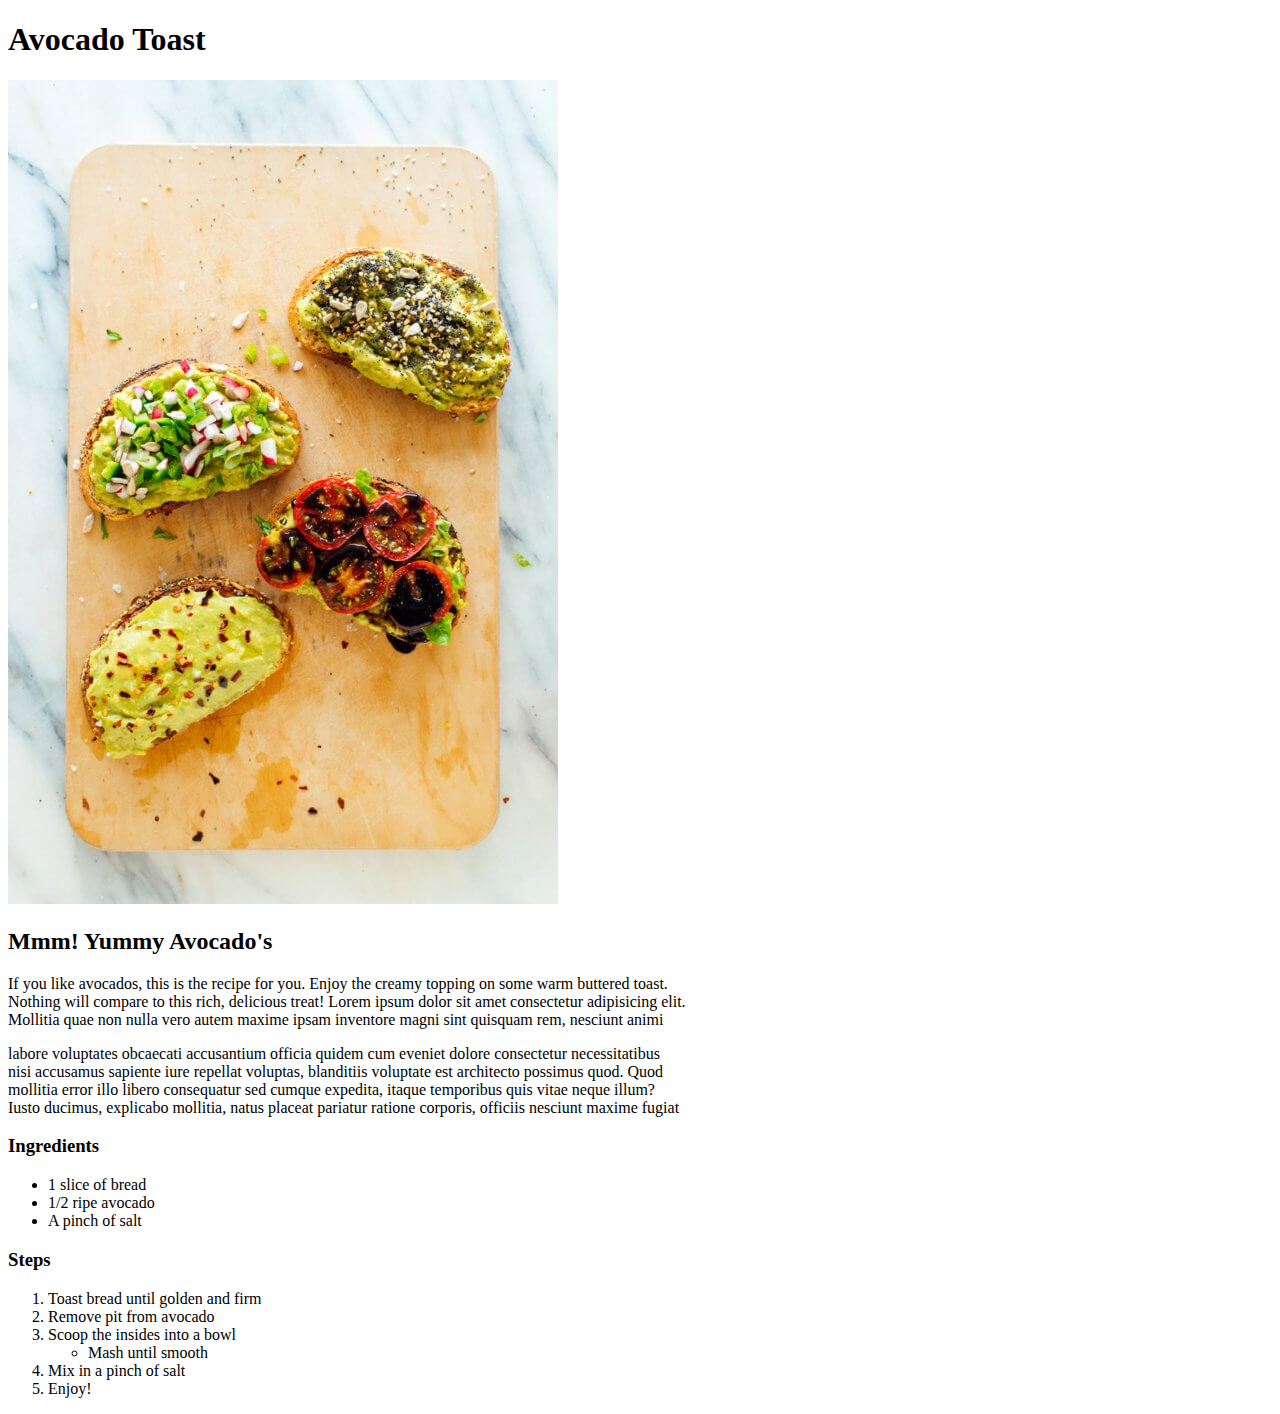
==== recipes/avocado-toast.html @ 00a59b92 "Pushing all files to git" ====
<!DOCTYPE html>
<html lang="en">
<head>
    <meta charset="UTF-8">
    <meta http-equiv="X-UA-Compatible" content="IE=edge">
    <meta name="viewport" content="width=device-width, initial-scale=1.0">
    <title>Avocado Toast!</title>
</head>
<body>
    <h1>Avocado Toast</h1>
    <img src="/images/avocado-toast.jpg">
    <h2>Mmm! Yummy Avocado's</h2>
    <p>If you like avocados, this is the recipe for you. Enjoy the creamy topping on 
        some warm buttered toast.<br> Nothing will compare to this rich, delicious treat!
        Lorem ipsum dolor sit amet consectetur adipisicing elit. <br>Mollitia quae non 
        nulla vero autem maxime ipsam inventore magni sint quisquam rem, nesciunt animi<br>
    </p>  
    <p>
         labore voluptates obcaecati accusantium officia quidem cum eveniet dolore 
         consectetur necessitatibus <br>nisi accusamus sapiente iure repellat voluptas, 
         blanditiis voluptate est architecto possimus quod. Quod<br> mollitia error illo 
         libero consequatur sed cumque expedita, itaque temporibus quis vitae neque 
         illum? <br>Iusto ducimus, explicabo mollitia, natus placeat pariatur ratione 
         corporis, officiis nesciunt maxime fugiat
    </p>
    <h3>Ingredients</h3>
      <ul>
          <li>1 slice of bread</li>
          <li>1/2 ripe avocado</li>
          <li>A pinch of salt</li>
      </ul>
    <h3>Steps</h3>
      <ol>
          <li>Toast bread until golden and firm</li>
          <li>Remove pit from avocado</li>
          <li>Scoop the insides into a bowl</li>
             <ul> <li>Mash until smooth</li> </ul>
          <li>Mix in a pinch of salt</li>
          <li>Enjoy!</li>
      </ol>

    
</body>
</html>
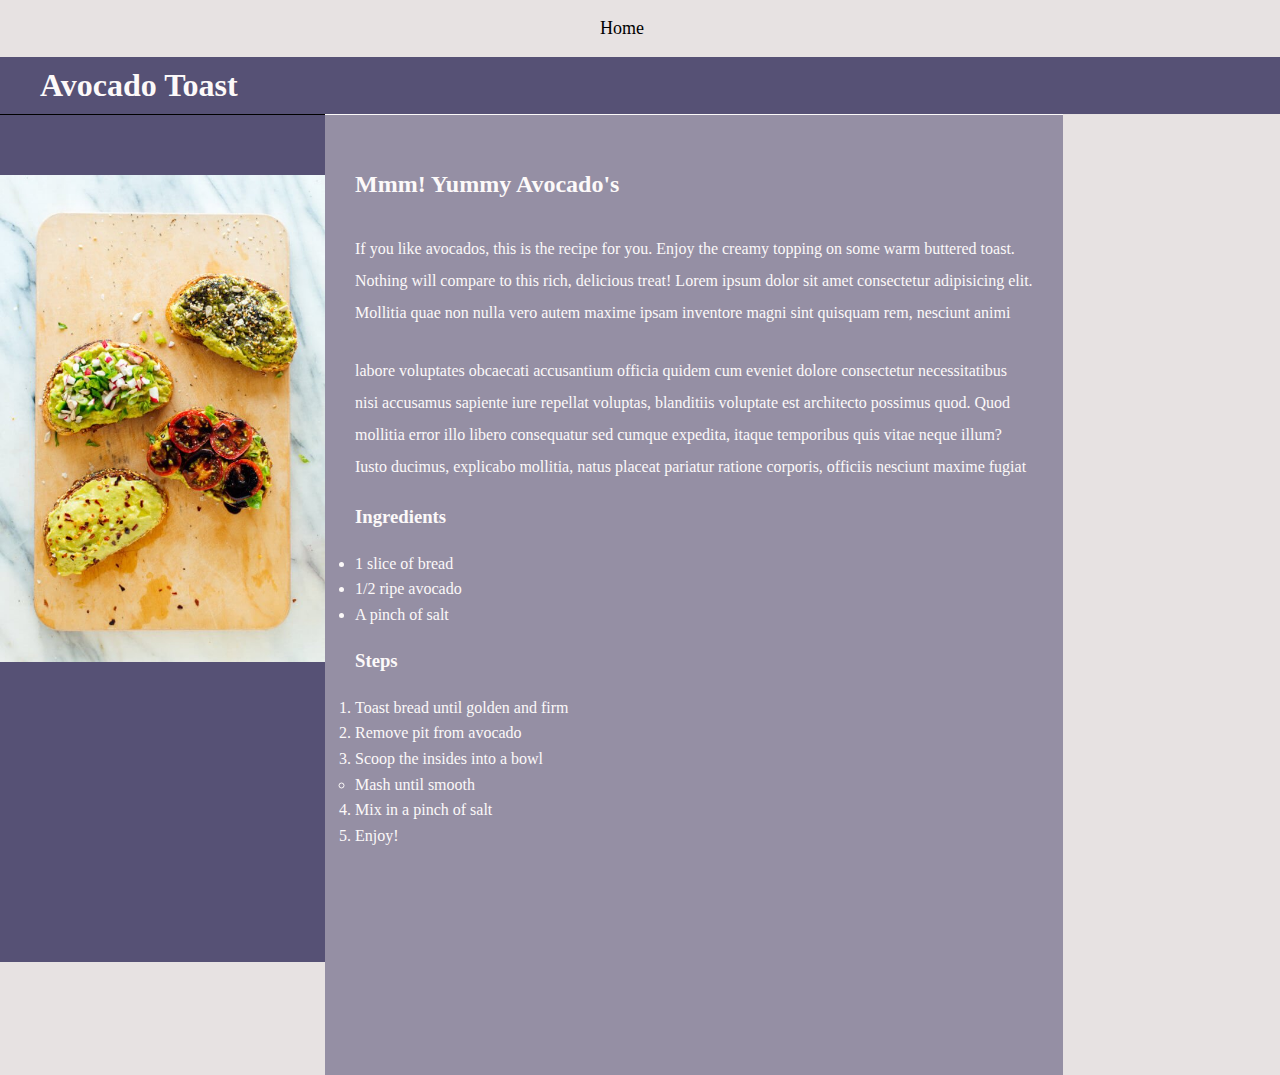
==== commit b2a25307: "Adding styling to pages" ====
--- a/recipes/avocado-toast.html
+++ b/recipes/avocado-toast.html
@@ -5,10 +5,17 @@
     <meta http-equiv="X-UA-Compatible" content="IE=edge">
     <meta name="viewport" content="width=device-width, initial-scale=1.0">
     <title>Avocado Toast!</title>
+    <link rel="stylesheet" href="/style.css">
+          <nav class="toast-nav">
+            <ul>
+                <li><a href="/index.html">Home</a></li>
+            </ul>
+         </nav>
 </head>
 <body>
     <h1>Avocado Toast</h1>
-    <img src="/images/avocado-toast.jpg">
+    <img class="toast" src="/images/avocado-toast.jpg">
+          <div class="content">
     <h2>Mmm! Yummy Avocado's</h2>
     <p>If you like avocados, this is the recipe for you. Enjoy the creamy topping on 
         some warm buttered toast.<br> Nothing will compare to this rich, delicious treat!
@@ -38,7 +45,6 @@
           <li>Mix in a pinch of salt</li>
           <li>Enjoy!</li>
       </ol>
-
-    
+            </div>
 </body>
 </html>--- a/style.css
+++ b/style.css
@@ -0,0 +1,95 @@
+*{
+    padding:0;
+}
+body {
+ background-color: rgb(231, 226, 226);
+ color:rgb(252, 249, 249);
+ margin:0;
+}
+
+.one, .two, .three {
+    font-size: 20px;
+    text-decoration: none;
+    display: block;
+    padding-left: 55px;
+    
+}
+
+.cake, .toast, .salad{
+    height: auto;
+    width:325px;
+    margin:0;
+    padding-top: 60px;
+    padding-bottom: 300px;
+    float: left;
+    background-color:#565175;
+    border-top:solid 1px; color: #000000;
+    
+}
+
+h1{
+    padding:10px;
+    padding-left:40px;
+    background-color: #565175;
+    margin:0;
+    }
+
+p{
+    padding-top: 10px;
+}
+a{
+    color:#8160ce;
+}
+
+a:hover{
+    color: #000000;
+
+}
+
+.toast-nav, .salad-nav, .cake-nav{
+    font-size: 18px;
+    
+}
+
+.toast-nav li, .salad-nav li, .cake-nav li{
+    list-style-type: none;
+    padding-left: 600px;
+}
+
+.toast-nav a, .salad-nav a, .cake-nav a{
+    text-decoration: none;
+    color:rgb(0, 0, 0);
+}
+
+.toast-nav a:hover, .salad-nav a:hover{
+    color:#052f72;
+}
+
+.content{
+    background-color: #56517591;
+    padding:30px;
+    margin-top:0px;
+    display:inline-block;
+    height: 900px;
+    border-top: solid 1px;
+    line-height: 1.6;
+    
+}
+
+.content p{
+    line-height: 2.0;
+
+}
+
+.summary{
+    line-height: 2.0;
+    font-size: 18px;
+    color: #565175;
+    text-align: center;
+}
+
+.sidenote{
+    padding-left: 900px;
+    font-size: 15px;
+    color: #8160ce;
+}